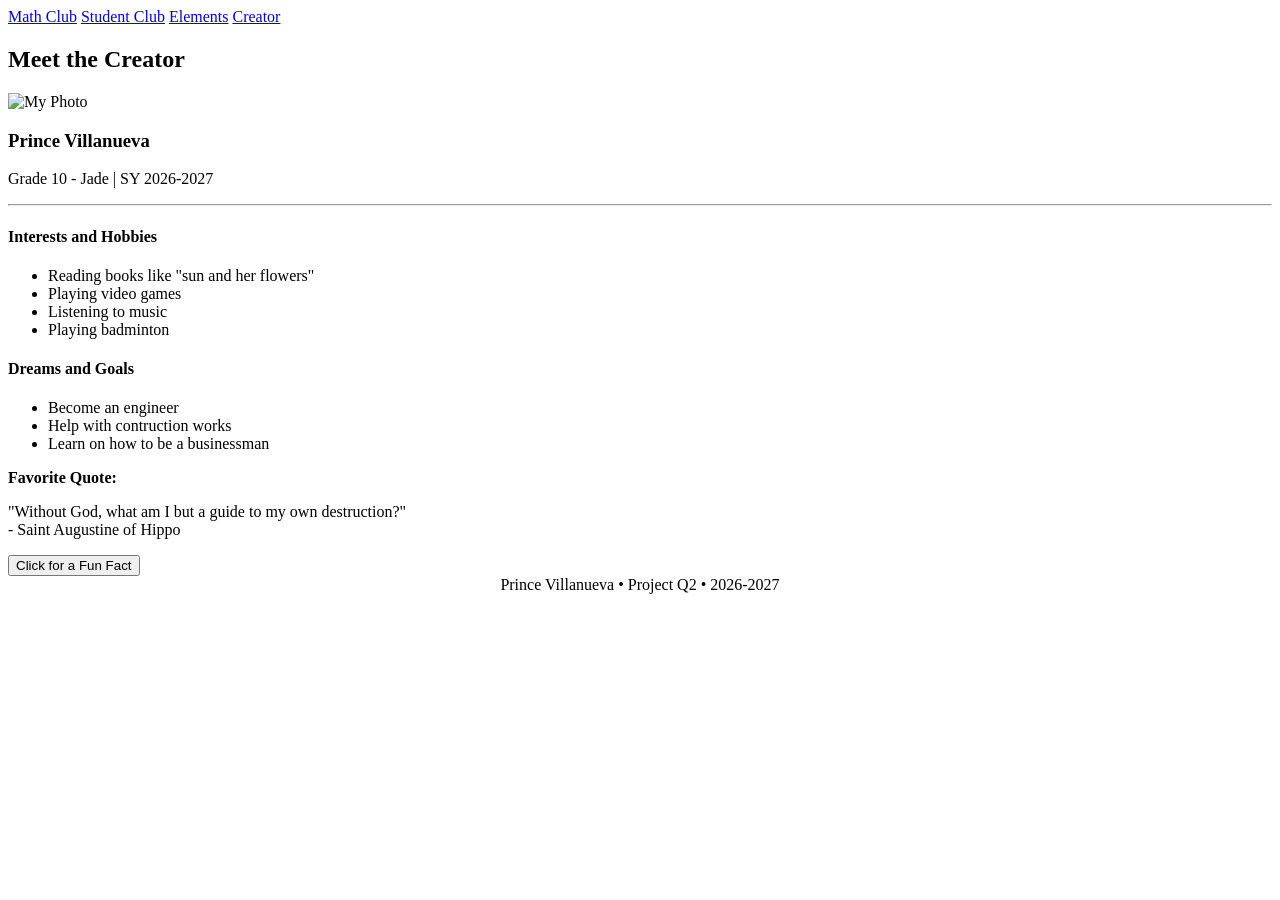
==== creator.html @ b2a5f8c3 "Create creator.html" ====
<!DOCTYPE html>
<html lang="en">
<head>
    <meta charset="UTF-8">
    <meta name="viewport" content="width=device-width, initial-scale=1.0">
      <link rel="stylesheet" href="https://pyscript.net/releases/2026.7.3/core.css" />
    <script type="module" src="https://pyscript.net/releases/2026.7.3/core.js"></script>
    <link rel="stylesheet" href="stylecreator.css">
    <link rel="stylesheet" href="navbar.css">
    <title>Project Q2</title>
</head>
<body>

<body class="page-body">

    <nav class="shared-nav">
        <a href="index.html">Math Club</a>
        <a href="scm.html">Student Club</a>
        <a href="element.html">Elements</a>
        <a href="creator.html" class="active">Creator</a>
    </nav>

    <div class="creator-card">
        <div class="card-top">
            <h2>Meet the Creator</h2>
        </div>

        <div class="card-content">
            <div class="profile-section">
                <img src="prince.png" alt="My Photo" class="profile-pic">
                <h3>Prince Villanueva</h3>
                <p class="subtitle">Grade 10 - Jade | SY 2026-2027</p>
            </div>

            <hr>

            <div class="info-grid">
                <div class="info-column">
                    <h4>Interests and Hobbies</h4>
                    <ul>
                        <li>Reading books like "sun and her flowers"</li>
                        <li>Playing video games</li>
                        <li>Listening to music</li>
                        <li>Playing badminton</li>
                    </ul>
                </div>

                <div class="info-column">
                    <h4>Dreams and Goals</h4>
                    <ul>
                        <li>Become an engineer</li>
                        <li>Help with contruction works</li>
                        <li>Learn on how to be a businessman</li>
                    </ul>
                </div>
            </div>

            <div class="quote-box">
                <strong>Favorite Quote:</strong>
                <p>"Without God, what am I but a guide to my own destruction?" <br> - Saint Augustine of Hippo</p>
            </div>

            <button type="button" class="fact-btn" py-click="show_fact">Click for a Fun Fact</button>
            <div id="creator_output"></div>

            <center>
            <div class="footer-section">
            <span class="footer-dot"></span> Prince Villanueva • Project Q2 • 2026-2027
        </div>
    </center>
        </div>
    </div>

    <script type="py" src="creator.py"></script>
</body>
</html>
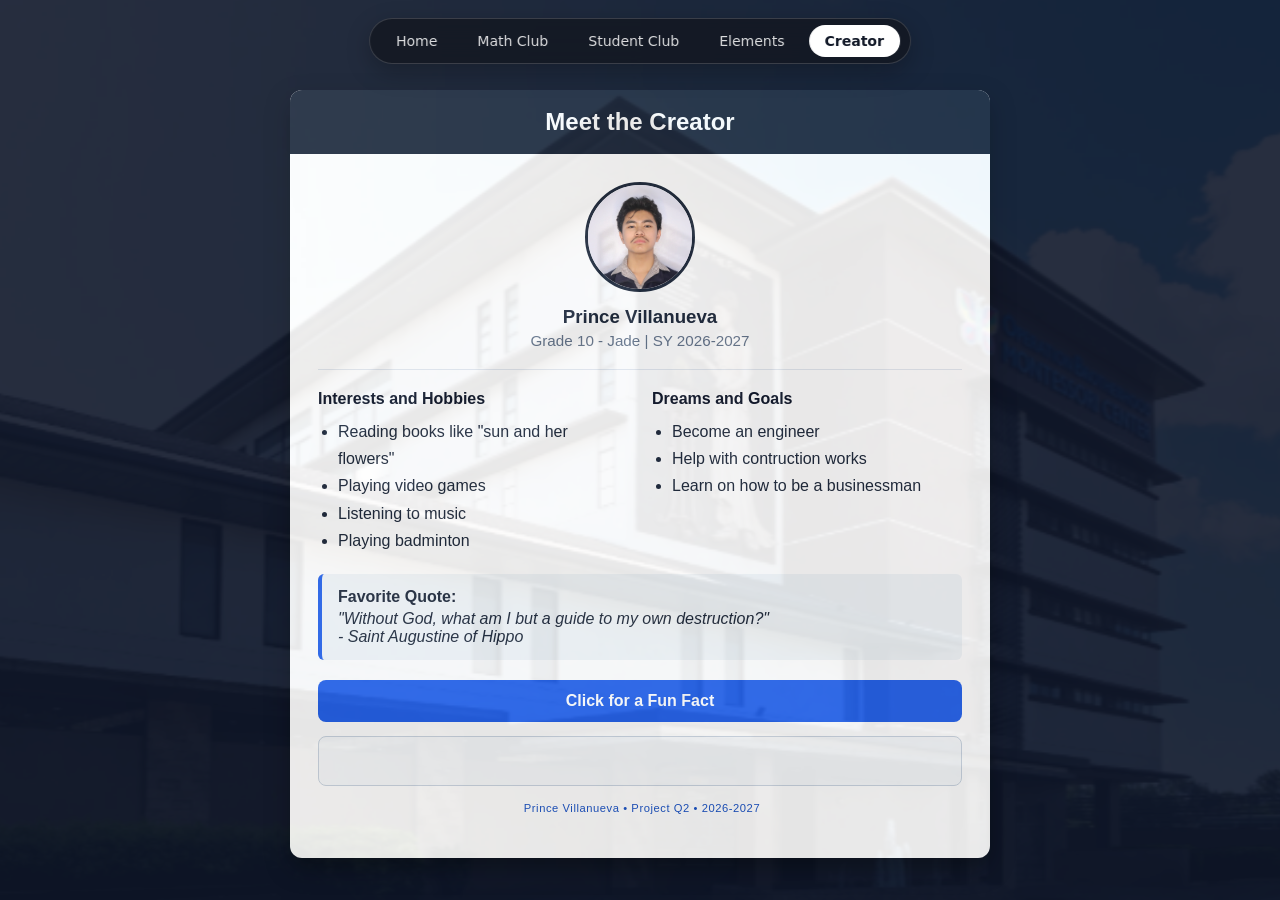
==== commit a86a3153: "all" ====
--- a/creator.html
+++ b/creator.html
@@ -14,7 +14,8 @@
 <body class="page-body">
 
     <nav class="shared-nav">
-        <a href="index.html">Math Club</a>
+        <a href="index.html">Home</a>
+        <a href="math.html">Math Club</a>
         <a href="scm.html">Student Club</a>
         <a href="element.html">Elements</a>
         <a href="creator.html" class="active">Creator</a>
--- a/stylecreator.css
+++ b/stylecreator.css
@@ -0,0 +1,156 @@
+* {
+    box-sizing: border-box;
+    margin: 0;
+    padding: 0;
+}
+
+body {
+    background-color: #0f172a;
+    font-family: 'Segoe UI', Tahoma, Geneva, Verdana, sans-serif;
+    padding: 90px 20px 40px 20px;
+    display: flex;
+    justify-content: center;
+}
+
+.creator-card {
+    background-color: #ffffff;
+    color: #1e293b;
+    width: 100%;
+    max-width: 700px;
+    border-radius: 12px;
+    overflow: hidden;
+    box-shadow: 0 10px 25px rgba(0, 0, 0, 0.35);
+}
+
+.page-body::before {
+    content: "";
+    position: absolute;
+    top: 0;
+    left: 0;
+    width: 100%;
+    height: 100%;
+    background-image: url('back.png');
+    background-size: cover;
+    background-position: center;
+    background-repeat: no-repeat;
+    opacity: 0.10;
+    z-index: 0;
+    pointer-events: none;
+}
+
+.card-top {
+    background-color: #1e293b;
+    color: #ffffff;
+    text-align: center;
+    padding: 18px;
+}
+
+.card-content {
+    padding: 28px;
+}
+
+.profile-section {
+    text-align: center;
+    margin-bottom: 20px;
+}
+
+.profile-pic {
+    width: 110px;
+    height: 110px;
+    object-fit: cover;
+    border-radius: 50%;
+    border: 3px solid #1e293b;
+    margin-bottom: 10px;
+}
+
+.subtitle {
+    color: #64748b;
+    font-size: 0.95rem;
+    margin-top: 4px;
+}
+
+hr {
+    border: none;
+    border-top: 1px solid #e2e8f0;
+    margin: 20px 0;
+}
+
+.info-grid {
+    display: flex;
+    gap: 24px;
+    margin-bottom: 20px;
+}
+
+.info-column {
+    flex: 1;
+}
+
+.info-column h4 {
+    margin-bottom: 10px;
+    color: #0f172a;
+}
+
+.info-column ul {
+    padding-left: 20px;
+    line-height: 1.7;
+}
+
+.quote-box {
+    background-color: #f1f5f9;
+    border-left: 4px solid #2563eb;
+    padding: 14px 16px;
+    border-radius: 6px;
+    margin-bottom: 20px;
+}
+
+.quote-box p {
+    font-style: italic;
+    margin-top: 4px;
+}
+
+.fact-btn {
+    width: 100%;
+    background-color: #2563eb;
+    color: #ffffff;
+    font-size: 1rem;
+    font-weight: 600;
+    padding: 12px;
+    border: none;
+    border-radius: 8px;
+    cursor: pointer;
+}
+
+.fact-btn:hover {
+    background-color: #1d4ed8;
+}
+
+#creator_output {
+    background-color: #f8fafc;
+    border: 1px solid #cbd5e1;
+    border-radius: 8px;
+    padding: 14px;
+    margin-top: 14px;
+    min-height: 50px;
+    text-align: center;
+    font-weight: 500;
+}
+
+.footer-section {
+    text-align: center;
+    padding: 16px;
+    font-size: 0.7rem;
+    color: #1d55c6;
+    letter-spacing: 0.05em;
+  
+}
+
+.footer-dot {
+    color: #f59e0b;
+    margin-right: 4px;
+}
+
+.hub-footer {
+    margin-top: 50px;
+    font-size: 0.8rem;
+    color: #64748b;
+}
--- a/navbar.css
+++ b/navbar.css
@@ -0,0 +1,41 @@
+.shared-nav {
+  position: fixed;
+  top: 18px;
+  left: 50%;
+  transform: translateX(-50%);
+  z-index: 1000;
+
+  display: flex;
+  gap: 8px;
+  padding: 6px 10px;
+  border-radius: 999px;
+
+
+  background: rgba(18, 22, 31, 0.78);
+  backdrop-filter: blur(12px);
+  -webkit-backdrop-filter: blur(12px);
+  border: 1px solid rgba(255, 255, 255, 0.16);
+  box-shadow: 0 8px 24px rgba(0, 0, 0, 0.25);
+  font-family: system-ui, -apple-system, sans-serif;
+}
+
+.shared-nav a {
+  color: rgba(255, 255, 255, 0.85);
+  text-decoration: none;
+  font-size: 14px;
+  font-weight: 500;
+  padding: 8px 16px;
+  border-radius: 999px;
+  transition: all 0.2s ease;
+}
+
+.shared-nav a:hover {
+  color: #ffffff;
+  background: rgba(255, 255, 255, 0.12);
+}
+
+.shared-nav a.active {
+  background: #ffffff;
+  color: #111827;
+  font-weight: 600;
+}
